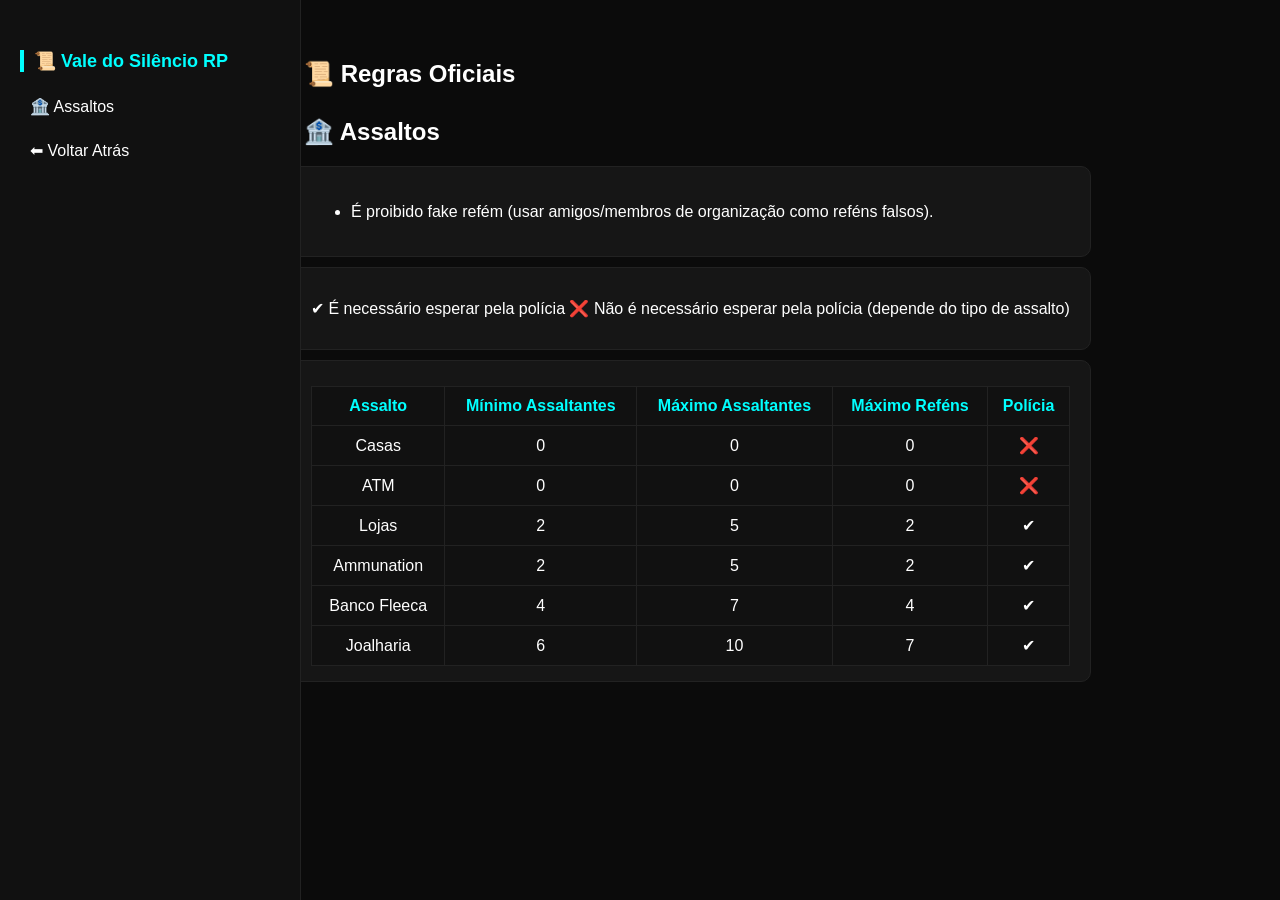
==== assaltos.html @ 510549b8 "assaltos.html" ====
<!DOCTYPE html>
<html lang="pt">
<head>
<meta charset="UTF-8">
<meta name="viewport" content="width=device-width, initial-scale=1.0">
<title>Vale do Silêncio RP - Assaltos</title>

<style>
body {
    margin: 0;
    font-family: Arial, sans-serif;
    background: #0b0b0b;
    color: white;
    display: flex;
}

/* SIDEBAR */
.sidebar {
    width: 260px;
    background: #111;
    height: 100vh;
    padding: 20px;
    position: fixed;
    border-right: 1px solid #222;
    overflow-y: auto;
}

.sidebar h2 {
    color: cyan;
    font-size: 18px;
}

.sidebar a {
    display: block;
    color: white;
    text-decoration: none;
    padding: 10px;
    margin-top: 5px;
    border-radius: 6px;
}

.sidebar a:hover {
    background: #1c1c1c;
    color: cyan;
}

/* CONTENT */
.content {
    margin-left: 260px;
    padding: 30px;
    max-width: 1100px;
}

h2 {
    border-left: 4px solid cyan;
    padding-left: 10px;
    margin-top: 30px;
}

.card {
    background: #161616;
    padding: 15px 20px;
    border-radius: 10px;
    margin-top: 10px;
    border: 1px solid #222;
}

/* TABLE */
table {
    width: 100%;
    border-collapse: collapse;
    margin-top: 10px;
    background: #111;
}

th, td {
    border: 1px solid #222;
    padding: 10px;
    text-align: center;
}

th {
    color: cyan;
}

ul {
    line-height: 1.7;
}

/* MOBILE */
@media (max-width: 768px) {
    body {
        flex-direction: column;
    }

    .sidebar {
        position: relative;
        width: 100%;
        height: auto;
    }

    .content {
        margin-left: 0;
    }
}
</style>

</head>

<body>

<!-- SIDEBAR -->
<div class="sidebar">
    <h2>📜 Vale do Silêncio RP</h2>

    <a href="#assaltos">🏦 Assaltos</a>
    <a href="index.html">⬅ Voltar Atrás</a>
</div>

<!-- CONTENT -->
<div class="content">

<h2>📜 Regras Oficiais</h2>

<h2 id="assaltos">🏦 Assaltos</h2>

<div class="card">
<ul>
    <li>É proibido fake refém (usar amigos/membros de organização como reféns falsos).</li>
</ul>
</div>

<div class="card">
<p>
✔ É necessário esperar pela polícia  
❌ Não é necessário esperar pela polícia (depende do tipo de assalto)
</p>
</div>

<div class="card">
<table>
<tr>
    <th>Assalto</th>
    <th>Mínimo Assaltantes</th>
    <th>Máximo Assaltantes</th>
    <th>Máximo Reféns</th>
    <th>Polícia</th>
</tr>

<tr>
    <td>Casas</td>
    <td>0</td>
    <td>0</td>
    <td>0</td>
    <td>❌</td>
</tr>

<tr>
    <td>ATM</td>
    <td>0</td>
    <td>0</td>
    <td>0</td>
    <td>❌</td>
</tr>

<tr>
    <td>Lojas</td>
    <td>2</td>
    <td>5</td>
    <td>2</td>
    <td>✔</td>
</tr>

<tr>
    <td>Ammunation</td>
    <td>2</td>
    <td>5</td>
    <td>2</td>
    <td>✔</td>
</tr>

<tr>
    <td>Banco Fleeca</td>
    <td>4</td>
    <td>7</td>
    <td>4</td>
    <td>✔</td>
</tr>

<tr>
    <td>Joalharia</td>
    <td>6</td>
    <td>10</td>
    <td>7</td>
    <td>✔</td>
</tr>

</table>
</div>

</div>

</body>
</html>
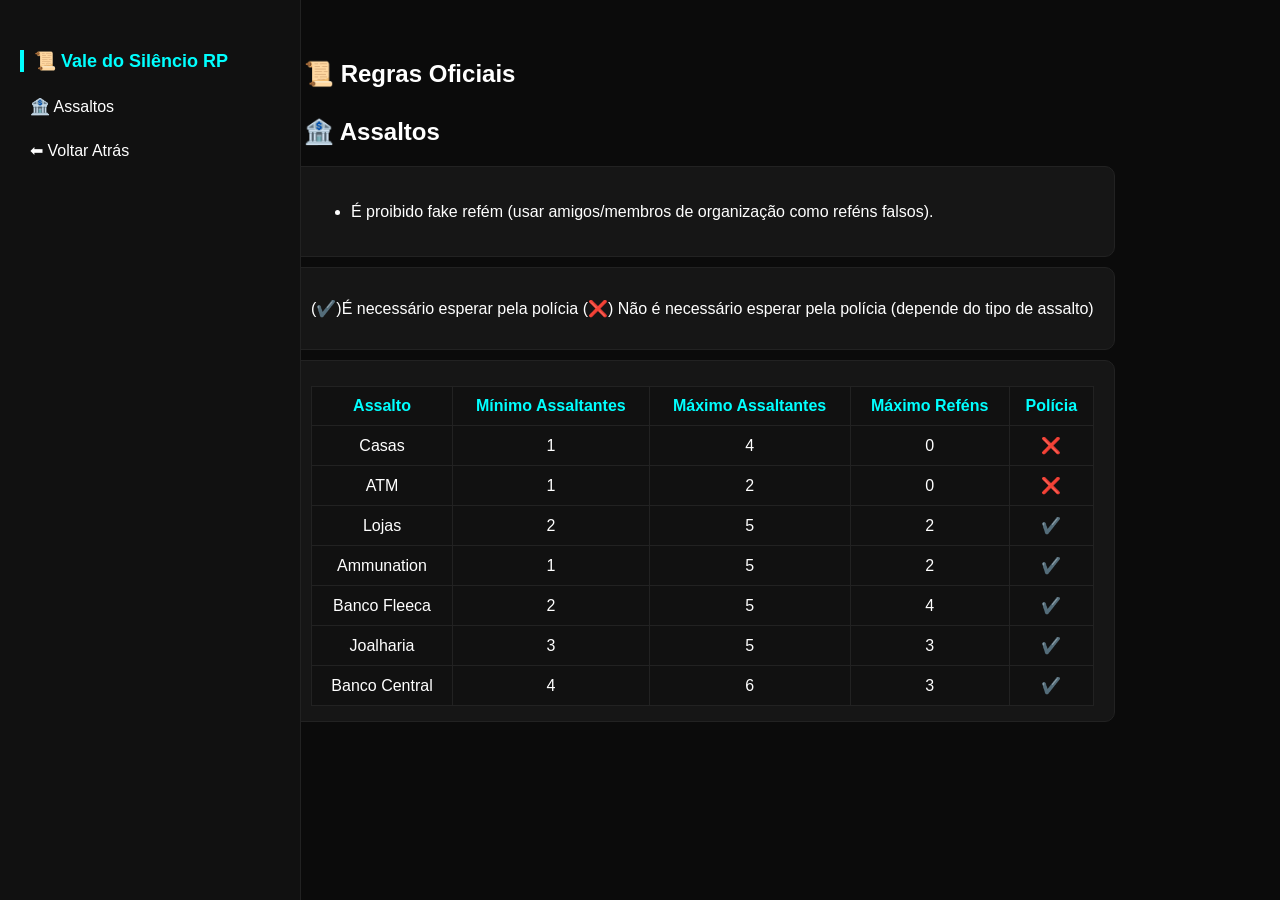
==== commit 8a475186: "assaltos.html" ====
--- a/assaltos.html
+++ b/assaltos.html
@@ -132,8 +132,8 @@
 
 <div class="card">
 <p>
-✔ É necessário esperar pela polícia  
-❌ Não é necessário esperar pela polícia (depende do tipo de assalto)
+(​​✔️​)É necessário esperar pela polícia 
+(❌) Não é necessário esperar pela polícia (depende do tipo de assalto)
 </p>
 </div>
 
@@ -149,16 +149,16 @@
 
 <tr>
     <td>Casas</td>
-    <td>0</td>
-    <td>0</td>
+    <td>1</td>
+    <td>4</td>
     <td>0</td>
     <td>❌</td>
 </tr>
 
 <tr>
     <td>ATM</td>
-    <td>0</td>
-    <td>0</td>
+    <td>1</td>
+    <td>2</td>
     <td>0</td>
     <td>❌</td>
 </tr>
@@ -168,33 +168,40 @@
     <td>2</td>
     <td>5</td>
     <td>2</td>
-    <td>✔</td>
+    <td>​​✔️​</td>
 </tr>
 
 <tr>
     <td>Ammunation</td>
-    <td>2</td>
-    <td>5</td>
-    <td>2</td>
-    <td>✔</td>
+    <td>1</td>
+    <td>5</td>
+    <td>2</td>
+    <td>​​✔️​</td>
 </tr>
 
 <tr>
     <td>Banco Fleeca</td>
+    <td>2</td>
+    <td>5</td>
     <td>4</td>
-    <td>7</td>
+    <td>​​✔️​</td>
+</tr>
+
+<tr>
+    <td>Joalharia</td>
+    <td>3</td>
+    <td>5</td>
+    <td>3</td>
+    <td>​​✔️​</td>
+</tr>
+
+<tr>    
+    <td>Banco Central</td>
     <td>4</td>
-    <td>✔</td>
-</tr>
-
-<tr>
-    <td>Joalharia</td>
     <td>6</td>
-    <td>10</td>
-    <td>7</td>
-    <td>✔</td>
-</tr>
-
+    <td>3</td>
+    <td>​​✔️​</td>
+</tr>
 </table>
 </div>
 
